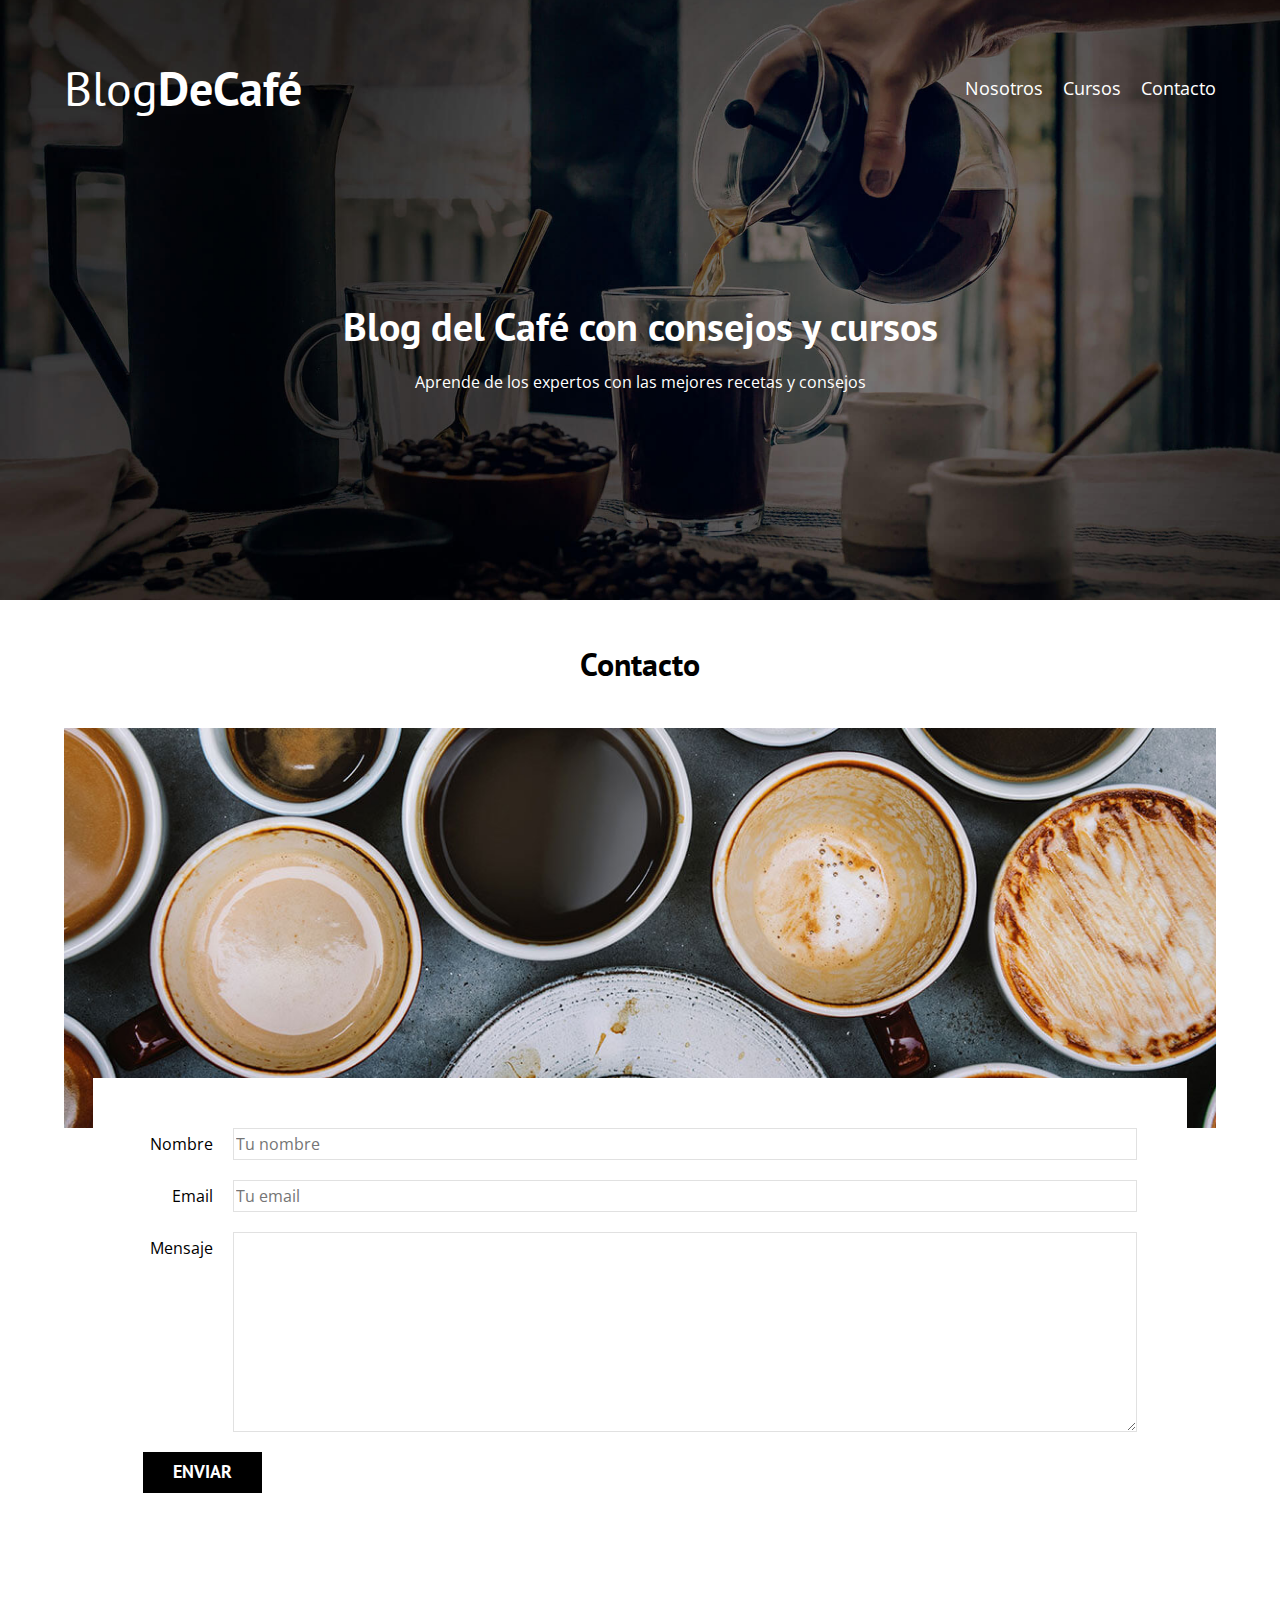
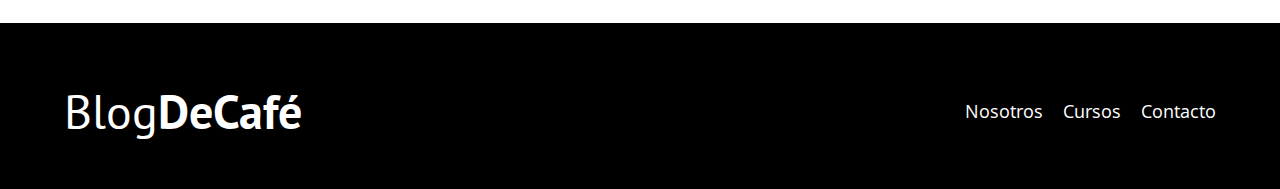
==== contacto.html @ 932c4d94 "Pagina de contacto creada, estilos aplicados" ====
<!DOCTYPE html>
<html lang="en">
<head>
    <meta charset="UTF-8">
    <meta http-equiv="X-UA-Compatible" content="IE=edge">
    <meta name="viewport" content="width=device-width, initial-scale=1.0">
    <title>Blog Del Café</title>
    <link rel="stylesheet" href="css/normalize.css">
    <link rel="preconnect" href="https://fonts.googleapis.com">
    <link rel="preconnect" href="https://fonts.gstatic.com" crossorigin>
    <link href="https://fonts.googleapis.com/css2?family=Open+Sans:ital@1&family=PT+Sans:wght@400;700&display=swap" rel="stylesheet">
    <link rel="stylesheet" href="css/style.css">
</head>
<body>
    <header class="header">
        <div class="contenedor">
            <div class="barra">
                <a href="index.html" class="logo">
                    <h1 class="logo__nombre no-margin centrar-texto">Blog<span class="logo__bold">DeCafé</span></h1>
                </a>

                <nav class="navegacion">
                    <a href="nosotros.html" class="navegacion__enlace">Nosotros</a>
                    <a href="cursos.html" class="navegacion__enlace">Cursos</a>
                    <a href="contacto.html" class="navegacion__enlace">Contacto</a>
                </nav>
            </div>
        </div>
        <div class="header__texto">
            <h2 class="no-margin">Blog del Café con consejos y cursos</h2>
            <p class="no-margin">Aprende de los expertos con las mejores recetas y consejos</p>
        </div>
    </header>

    <main class="contenedor">
        <h3 class="centrar-texto">Contacto</h3>
        
        <div class="contacto-bg"></div>
        <form class="formulario">
            <div class="campo">
                <label for="nombre" class="campo__label">Nombre</label>
                <input class="campo__field" type="text" id="nombre" placeholder="Tu nombre">
            </div>
            <div class="campo">
                <label for="email" class="campo__label">Email</label>
                <input class="campo__field" type="email" id="email" placeholder="Tu email">
            </div>
            <div class="campo">
                <label for="mensaje" class="campo__label">Mensaje</label>
                <textarea class="campo__field campo__field--textarea"  id="mensaje"></textarea>
            </div>
            <div class="campo">
                <input type="submit" value="Enviar" class="boton boton--primario">
            </div>
        </form>
    </main>

    <footer class="footer">
        <div class="contenedor">
            <div class="barra barra--footer">
                <a href="index.html" class="logo">
                    <h1 class="logo__nombre no-margin centrar-texto">Blog<span class="logo__bold">DeCafé</span></h1>
                </a>

                <nav class="navegacion">
                    <a href="nosotros.html" class="navegacion__enlace">Nosotros</a>
                    <a href="cursos.html" class="navegacion__enlace">Cursos</a>
                    <a href="contacto.html" class="navegacion__enlace">Contacto</a>
                </nav>
            </div>
        </div>
    </footer>
    
</body>
</html>
---- css/style.css ----
:root{
    --fuenteHeading: 'PT Sans', sans-serif;
    --fuenteParrafos: 'Open Sans', sans-serif;

    --colorPrimario: #784d3c;
    --blanco: #ffffff;
    --negro: #000000;
    --gris: #e1e1e1;
}

html{
    box-sizing: border-box;
    font-size: 62.5%; /*1rem = 10px*/
}

*, *:before, *:after{
    box-sizing: inherit;
}

body{
    font-family: var(--fuenteParrafos);
    font-size: 1.6rem;
    line-height: 2;
}

/*Globales*/
.contenedor{
    width: min(90%, 120rem);
    margin: 0 auto;
}

a{
    text-decoration: none;
}

h1, h2, h3, h4{
    font-family: var(--fuenteHeading);
    line-height: 2;
}

h1{
    font-size: 4.8rem;
}

h2{
    font-size: 4rem;
}

h3{
    font-size: 3.2rem;
}

h4{
    font-size: 2.8rem;
}

img{
    max-width: 100%;
}

/*Utilidades*/

.no-margin{
    margin: 0;
}

.no-padding{
    padding: 0;
}

.centrar-texto{
    text-align: center;
}

/*Header*/
.header{
    background-image: url(../img/banner.jpg);
    height: 60rem;
    background-size: cover;
    background-repeat: no-repeat;
    background-position: center center;
}

.header__texto{
    text-align: center;
    color: var(--blanco);
    margin-top: 5rem;
}
@media(min-width: 768px){
    .header__texto{
        margin-top: 15rem;
    }
}

.barra{
    padding-top: 4rem;
}

@media(min-width: 768px){
    .barra{
        display: flex;
        justify-content: space-between;
        align-items: center;
    }
    
}



.logo{
    color: var(--blanco);
}

.logo__nombre{
    font-weight: normal;
}

.logo__bold{
    font-weight: bold;
}

@media(min-width: 768px){
    .navegacion{
        display: flex;
        gap: 2rem;
    }
}
.navegacion__enlace{
    display: block;
    text-align: center;
    font-size: 1.8rem;
    color: var(--blanco);
}


@media(min-width: 768px){
    .contenido-principal{
        display: grid;
        grid-template-columns: 2fr 1fr;
        column-gap: 4rem;
    }
}

.entrada{
    border-bottom: 1px solid var(--gris);
    margin-bottom: 2rem;
}

.entrada:last-of-type{
    border: none;
    margin-bottom: 0;
}

.boton{
    display: block;
    font-family: var(--fuenteHeading);
    color: var(--blanco);
    text-align: center;
    padding: 1rem 3rem;
    font-size: 1.8rem;
    text-transform: uppercase;
    font-weight: bold;
    margin-bottom: 2rem;
}

.boton{
    border: none;
}

.boton:hover{
    cursor: pointer;
}

@media(min-width: 768px) {
    .boton{
        display: inline-block;
    }
}

.boton--primario{
    background-color: var(--negro);
}

.boton--secundario{
    background-color: var(--colorPrimario);
}

.cursos{
    list-style: none;
}

.widget-curso{
    border-bottom: 1px solid var(--gris);
    margin-bottom: 2rem;
}
.widget-curso:last-of-type{
    border: none;
    margin-bottom: 0;
}

.widget-curso__label,
.curso__label{
    font-family: var(--fuenteHeading);
    font-weight: bold;
}

.widget-curso__info,
.curso__info{
    font-weight: normal;
}

.widget-curso__label,
.widget-curso__info{
    font-size: 2rem;
}

/*Footer*/
.footer{
    background-color: var(--negro);
    padding-bottom: 3rem;
    margin-top: 4rem;
}

/*Nosotros*/
@media(min-width: 768px){
    .sobre-nosotros{
        display: grid;
        grid-template-columns: repeat(2, 1fr);
        column-gap: 2rem;
    }
}

/*Cursos*/
.curso{
    padding: 3rem 0;
    border-bottom: 1px solid var(--gris);
}

@media(min-width: 768px){
    .curso{
        display: grid;
        grid-template-columns: 1fr 2fr;
        column-gap: 2rem;
    }
}

.curso:last-of-type{
    border: none;
}

/*Contacto*/
.contacto-bg{
    background-image: url(../img/contacto.jpg);
    height: 40rem;
    background-size: cover;
}

.formulario{
    background-color: var(--blanco);
    margin: -5rem auto 0 auto;
    width: 95%;
    padding: 5rem;
}

.campo{
    display: flex;
    margin-bottom: 2rem;
}

.campo__label{
    flex: 0 0 9rem;
    text-align: right;
    padding-right: 2rem;
}

.campo__field{
    flex: 1;
    border: 1px solid var(--gris);
}

.campo__field--textarea{
    height: 20rem;
}
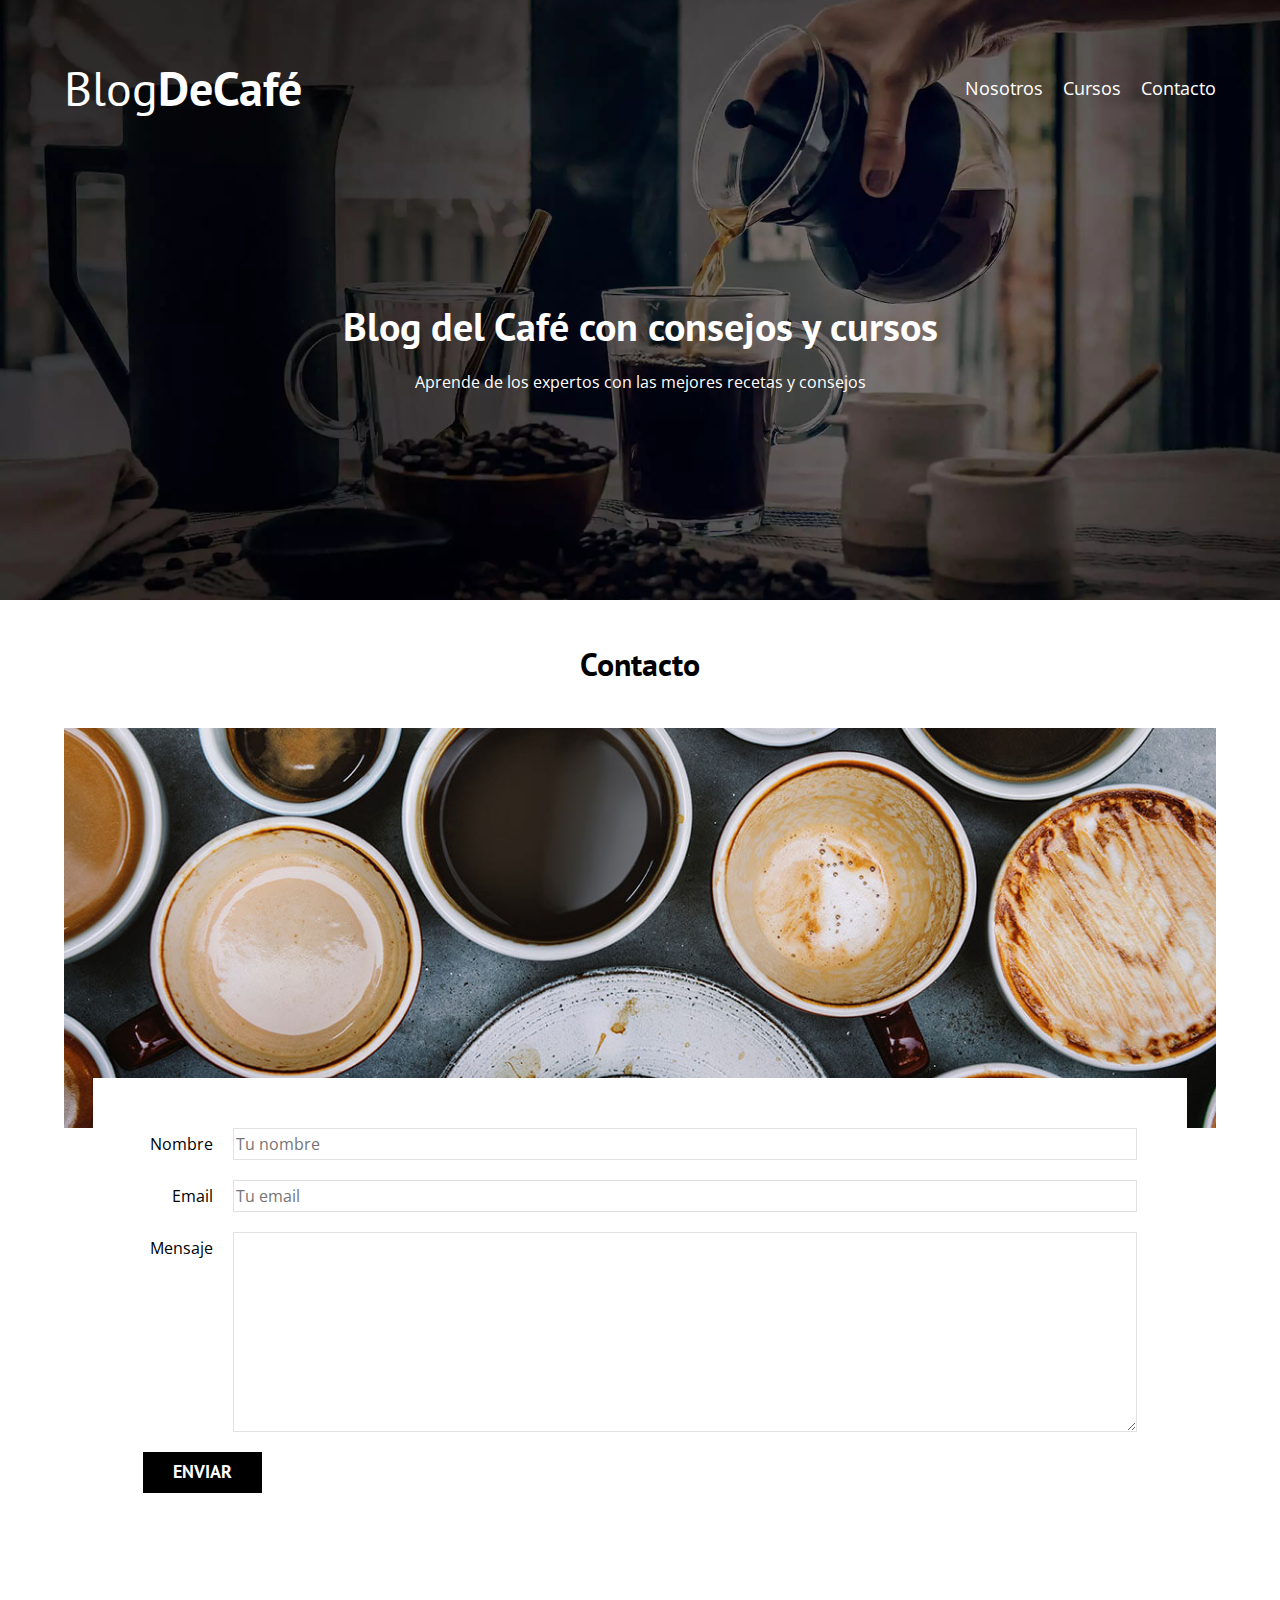
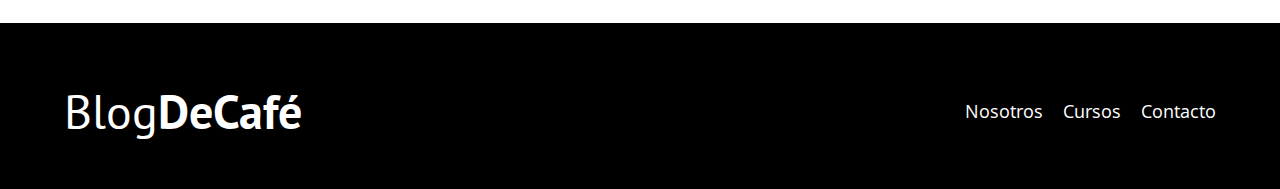
==== commit eaa68a91: "modernizr agregado a todas las paginas" ====
--- a/contacto.html
+++ b/contacto.html
@@ -70,6 +70,6 @@
             </div>
         </div>
     </footer>
-    
+    <script src="js/modernizr.js"></script>
 </body>
 </html>--- a/css/style.css
+++ b/css/style.css
@@ -73,8 +73,15 @@
 }
 
 /*Header*/
+
+.webp .header{
+    background-image: url(../img/banner.webp);
+}
+
+.no-webp .header{
+    background-image: url(../img/banner.jpg);
+}
 .header{
-    background-image: url(../img/banner.jpg);
     height: 60rem;
     background-size: cover;
     background-repeat: no-repeat;
